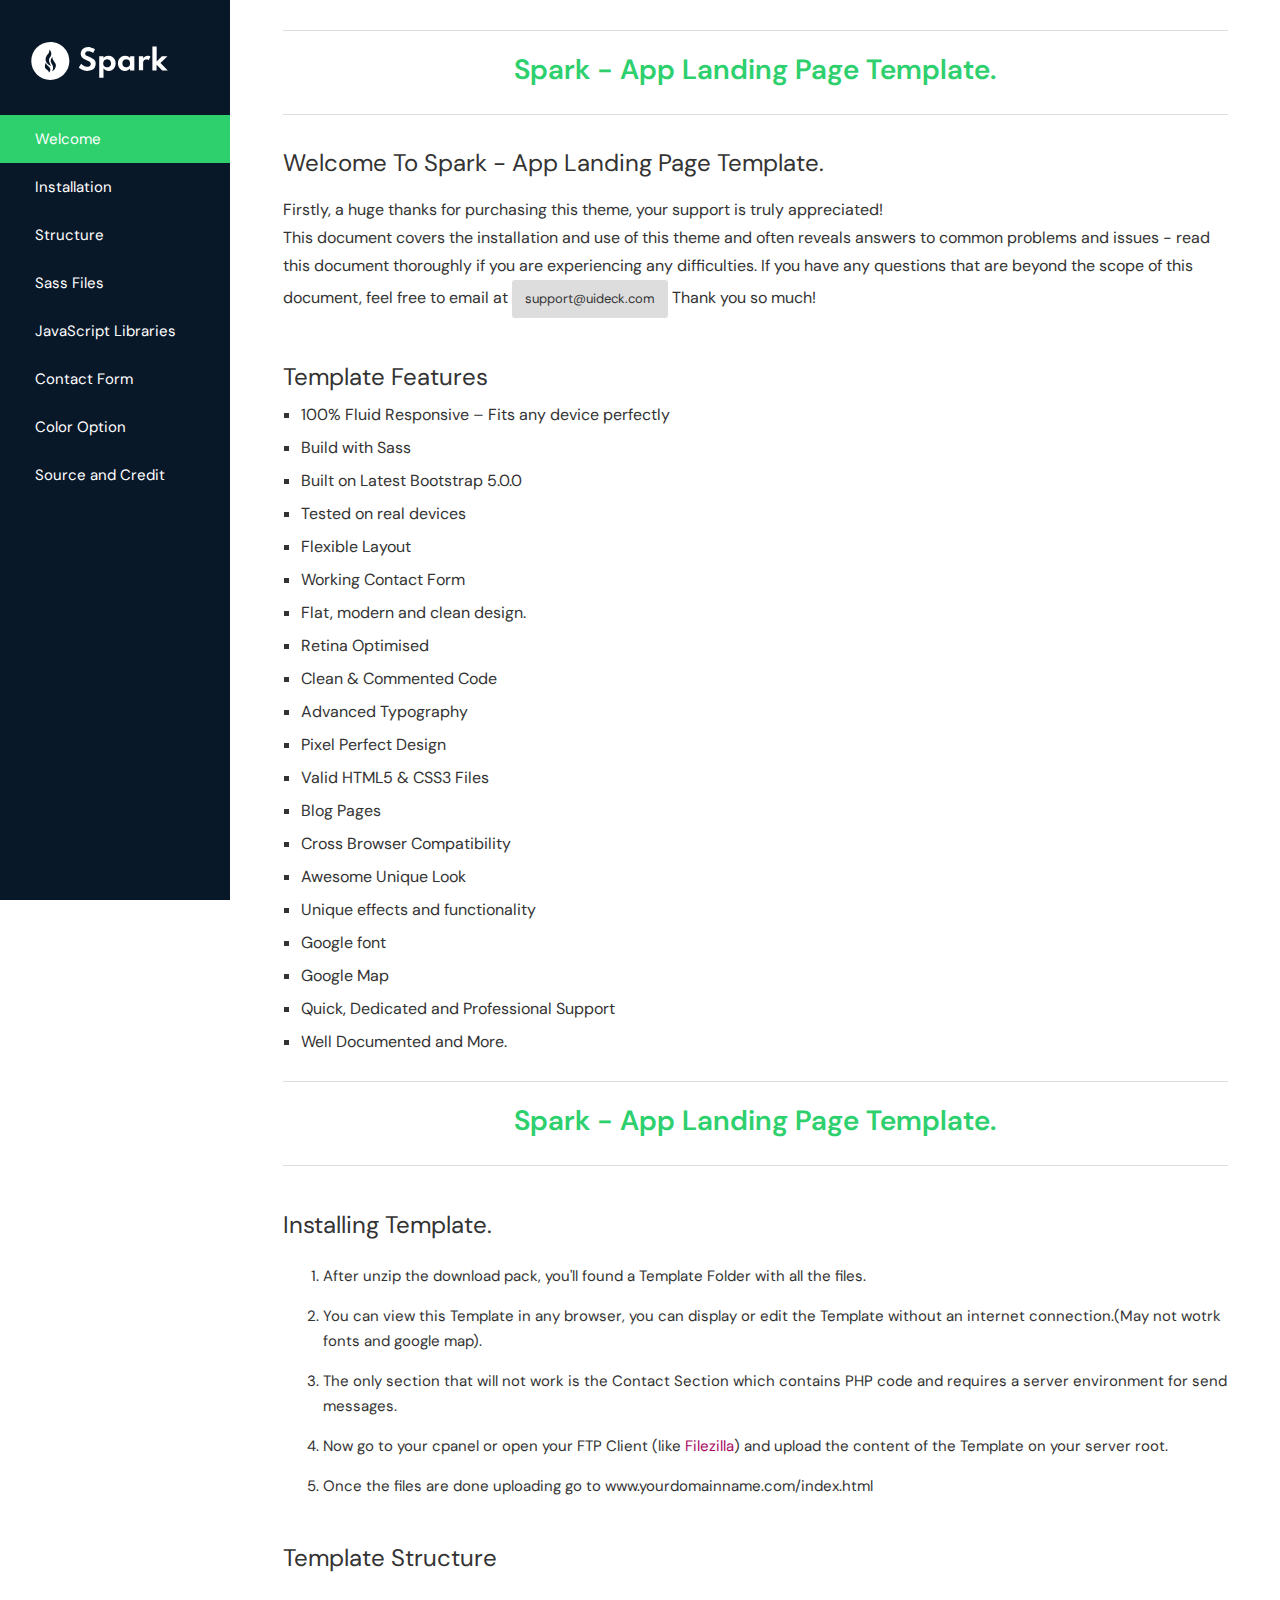
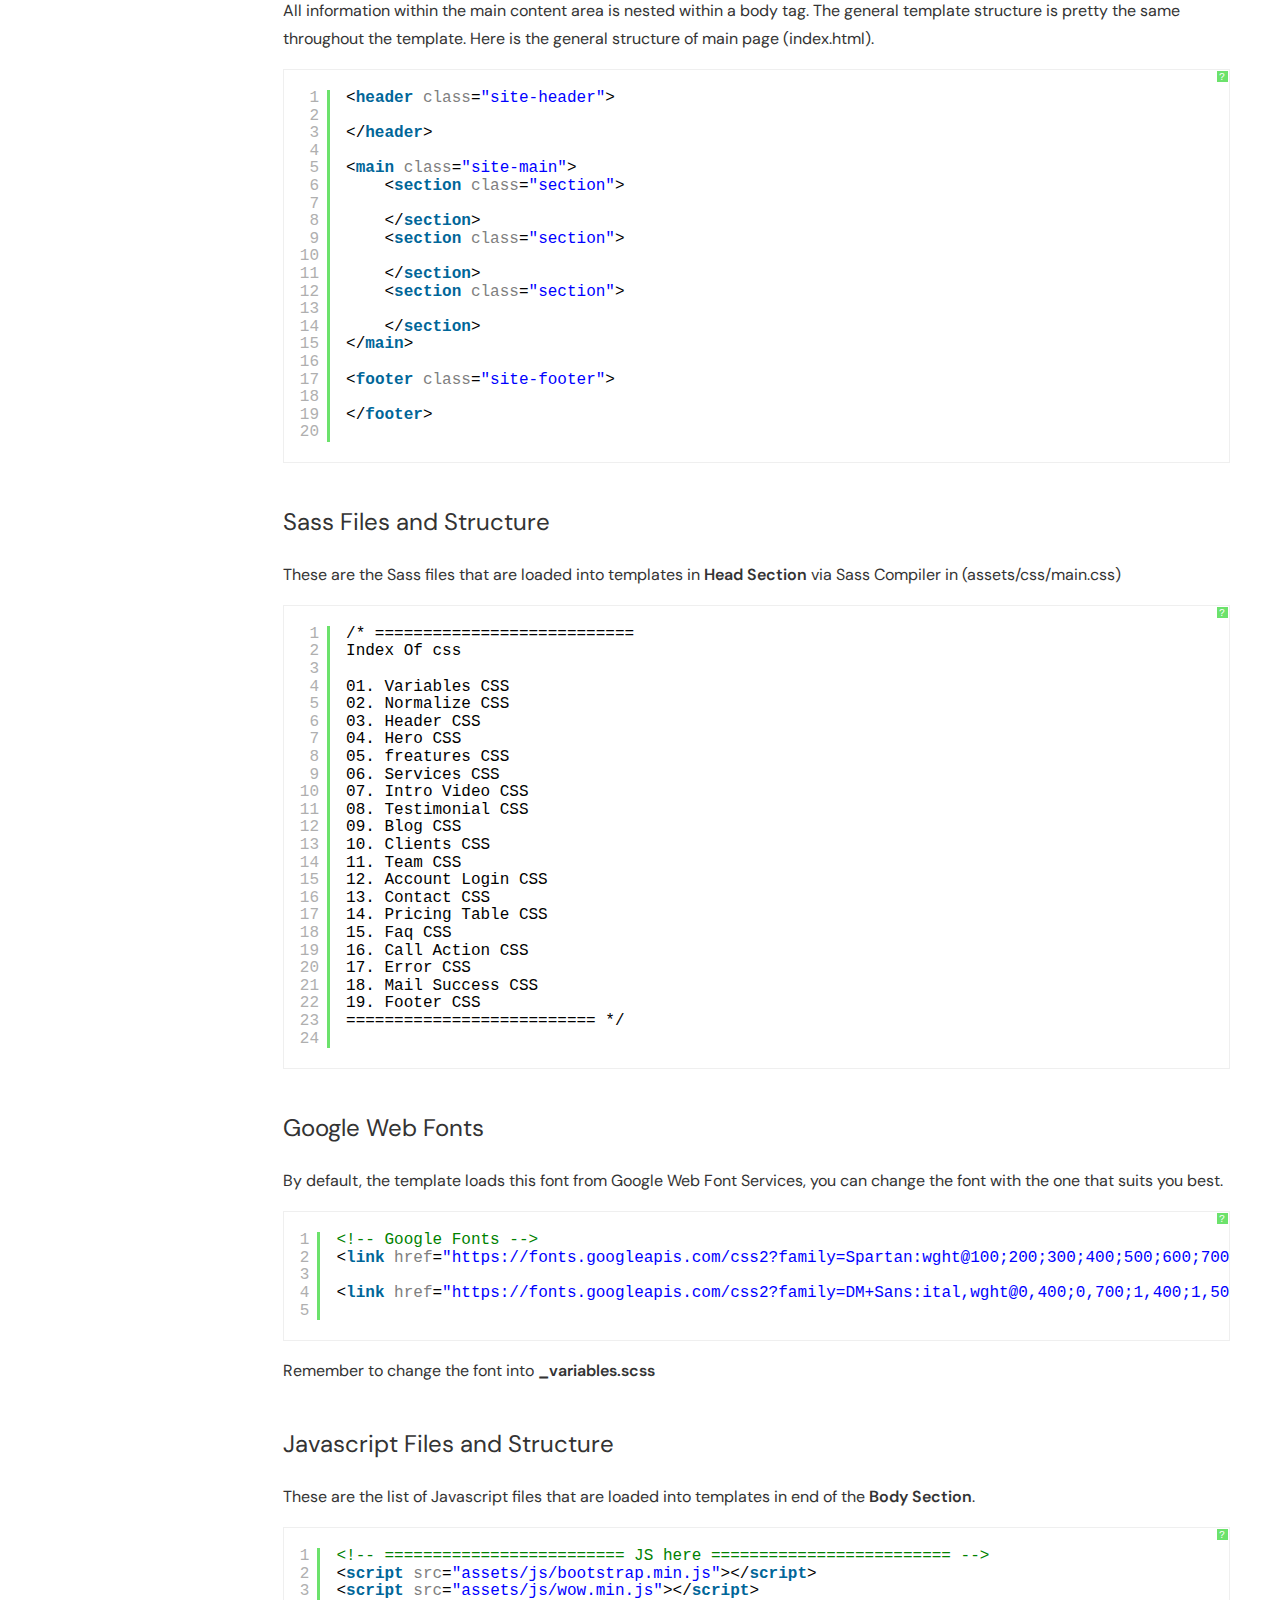
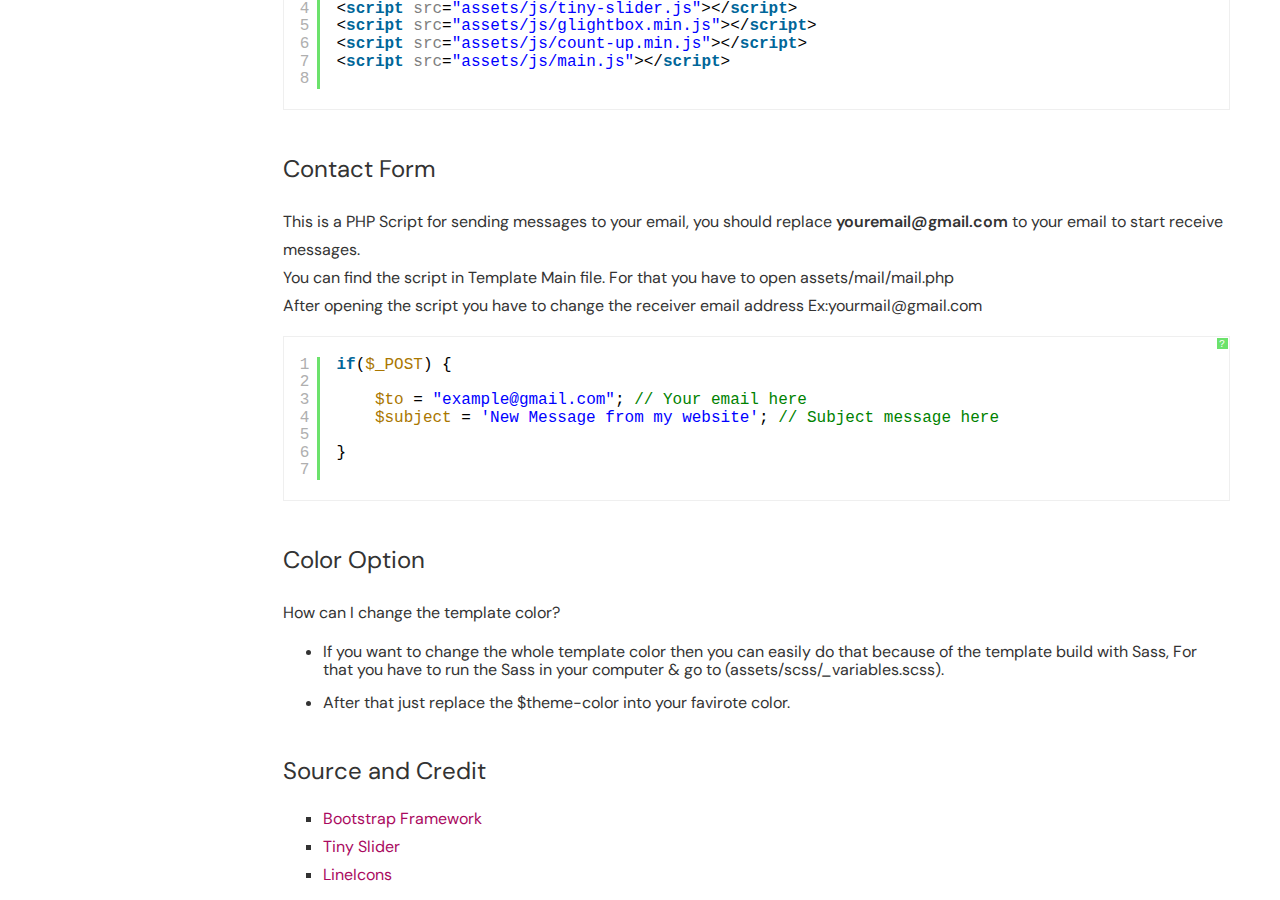
==== Documentation/index.html @ 8217e526 "Add files via upload" ====
<!DOCTYPE html>
<!--[if lt IE 7]>      <html class="no-js lt-ie9 lt-ie8 lt-ie7"> <![endif]-->
<!--[if IE 7]>         <html class="no-js lt-ie9 lt-ie8"> <![endif]-->
<!--[if IE 8]>         <html class="no-js lt-ie9"> <![endif]-->
<!--[if gt IE 8]><!-->
<html class="no-js">
<!--<![endif]-->

<head>
	<!-- Meta Tag -->
	<meta charset="utf-8">
	<meta http-equiv="X-UA-Compatible" content="IE=edge">
	<meta name='copyright' content=''>
	<meta http-equiv="X-UA-Compatible" content="IE=edge">
	<meta name="viewport" content="width=device-width, initial-scale=1, shrink-to-fit=no">
	<!-- Title Tag  -->
	<title>Spark - App Landing Page Template.</title>
	<!-- Favicon -->
	<link rel="icon" href="img/favicon.svg">

	<!-- Web Font -->
	<link
		href="https://fonts.googleapis.com/css2?family=DM+Sans:ital,wght@0,400;0,500;0,700;1,400;1,500;1,700&display=swap"
		rel="stylesheet">

	<!-- Syntax Highlighter -->
	<link rel="stylesheet" type="text/css" href="syntax-highlighter/styles/shCore.css" media="all">
	<link rel="stylesheet" type="text/css" href="syntax-highlighter/styles/shThemeDefault.css" media="all">

	<!-- Font Awesome CSS-->
	<link rel="stylesheet" href="css/font-awesome.min.css">
	<!-- Normalize/Reset CSS-->
	<link rel="stylesheet" href="css/normalize.min.css">
	<!-- Main CSS-->
	<link rel="stylesheet" href="css/main.css">

</head>

<body id="welcome">

	<aside class="left-sidebar">
		<div class="logo">
			<a href="#welcome">
				<img src="img/logo.svg" alt="">
			</a>
		</div>
		<nav class="left-nav">
			<ul id="nav">
				<li class="current">
					<a href="#welcome">Welcome</a>
				</li>
				<li>
					<a href="#installation">Installation</a>
				</li>
				<li>
					<a href="#tmpl-structure">Structure</a>
				</li>
				<li>
					<a href="#css-structure">Sass Files</a>
				</li>
				<li>
					<a href="#javascript">JavaScript Libraries</a>
				</li>
				<li>
					<a href="#contact-form">Contact Form</a>
				</li>
				<li>
					<a href="#color-option">Color Option</a>
				</li>
				<li>
					<a href="#credit">Source and Credit</a>
				</li>
			</ul>
		</nav>
	</aside>

	<div id="main-wrapper">
		<div class="main-content">
			<section id="welcome">
				<div class="content-header">
					<h1>Spark - App Landing Page Template.</h1>
				</div>
				<div class="welcome">

					<h2 class="twenty">Welcome To Spark - App Landing Page Template.</h2>

					<p>Firstly, a huge thanks for purchasing this theme, your support is truly appreciated!</p>

					<p>This document covers the installation and use of this theme and often reveals answers to common
						problems and issues
						- read this document thoroughly if you are experiencing any difficulties. If you have any
						questions that are beyond
						the scope of this document, feel free to email at
						<code>
							<a href="mailto:support@uideck.com">support@uideck.com</a>
						</code> Thank you so much!
					</p>
				</div>

				<div class="features">
					<h2 class="twenty">Template Features</h2>
					<ul>
						<li>100% Fluid Responsive – Fits any device perfectly</li>
						<li>Build with Sass</li>
						<li>Built on Latest Bootstrap 5.0.0</li>
						<li>Tested on real devices</li>
						<li>Flexible Layout</li>
						<li>Working Contact Form</li>
						<li>Flat, modern and clean design.</li>
						<li>Retina Optimised</li>
						<li>Clean & Commented Code</li>
						<li>Advanced Typography</li>
						<li>Pixel Perfect Design</li>
						<li>Valid HTML5 & CSS3 Files</li>
						<li>Blog Pages</li>
						<li>Cross Browser Compatibility</li>
						<li>Awesome Unique Look</li>
						<li>Unique effects and functionality</li>
						<li>Google font</li>
						<li>Google Map</li>
						<li>Quick, Dedicated and Professional Support</li>
						<li>Well Documented and More.</li>
					</ul>
				</div>

			</section>

			<section id="installation">
				<div class="content-header">
					<h1>Spark - App Landing Page Template.</h1>
				</div>
				<h2 class="title">Installing Template.</h2>

				<div class="section-content">
					<ol>
						<li>After unzip the download pack, you'll found a Template Folder with all the files.</li>
						<li>You can view this Template in any browser, you can display or edit the Template without an
							internet connection.(May
							not wotrk fonts and google map).</li>
						<li>The only section that will not work is the Contact Section which contains PHP code and
							requires a server environment
							for send messages.</li>
						<li>Now go to your cpanel or open your FTP Client (like
							<a target="_blank" href="https://filezilla-project.org/download.php">Filezilla</a>) and
							upload the content of the Template on your server root.
						</li>
						<li>Once the files are done uploading go to www.yourdomainname.com/index.html</li>
					</ol>
				</div>

			</section>


			<section id="tmpl-structure">
				<h2 class="title">Template Structure</h2>
				<p class="fifteen">All information within the main content area is nested within a body tag. The general
					template structure is pretty the
					same throughout the template. Here is the general structure of main page (index.html).</p>
				<pre class="brush: html">
		                <header class="site-header">
		                	
		                </header>

		                <main class="site-main">
		                	<section class="section">
		                		
		                	</section>
		                	<section class="section">
		                		
		                	</section>
		                	<section class="section">
		                		
		                	</section>
		                </main>

		                <footer class="site-footer">
		                	
		                </footer>
		            </pre>
			</section>


			<section id="css-structure">
				<h2 class="title">Sass Files and Structure</h2>
				<p class="fifteen">These are the Sass files that are loaded into templates in
					<strong>Head Section</strong> via Sass Compiler in (assets/css/main.css)
				</p>
				<pre class="brush: html">
					/* ===========================
					Index Of css

					01. Variables CSS
					02. Normalize CSS
					03. Header CSS
					04. Hero CSS
					05. freatures CSS
					06. Services CSS
					07. Intro Video CSS
					08. Testimonial CSS
					09. Blog CSS
					10. Clients CSS
					11. Team CSS
					12. Account Login CSS
					13. Contact CSS
					14. Pricing Table CSS
					15. Faq CSS
					16. Call Action CSS
					17. Error CSS
					18. Mail Success CSS
					19. Footer CSS
					========================== */
				</pre>

				<h2 class="title">Google Web Fonts</h2>

				<p>By default, the template loads this font from Google Web Font Services, you can change the font with
					the one that suits
					you best.</p>

				<pre class="brush:html">
					<!-- Google Fonts -->
					<link href="https://fonts.googleapis.com/css2?family=Spartan:wght@100;200;300;400;500;600;700;800;900&display=swap"
						rel="stylesheet">

					<link href="https://fonts.googleapis.com/css2?family=DM+Sans:ital,wght@0,400;0,700;1,400;1,500;1,700&display=swap" rel="stylesheet">
		        </pre>
				<p class="twenty">Remember to change the font into
					<strong>_variables.scss</strong>
				</p>
			</section>

			<section id="javascript">
				<h2 class="title">Javascript Files and Structure</h2>

				<p class="fifteen">These are the list of Javascript files that are loaded into templates in end of the
					<strong>Body Section</strong>.

				<pre class="brush: html">
					<!-- ========================= JS here ========================= -->
					<script src="assets/js/bootstrap.min.js"></script>
					<script src="assets/js/wow.min.js"></script>
					<script src="assets/js/tiny-slider.js"></script>
					<script src="assets/js/glightbox.min.js"></script>
					<script src="assets/js/count-up.min.js"></script>
					<script src="assets/js/main.js"></script>
		        </pre>
			</section>

			<section id="contact-form">
				<h2 class="title"> Contact Form </h2>
				<p>This is a PHP Script for sending messages to your email, you should replace
					<strong>youremail@gmail.com</strong> to your email to start receive messages.
				</p>
				<p>You can find the script in Template Main file. For that you have to open assets/mail/mail.php</p>
				<p>After opening the script you have to change the receiver email address Ex:yourmail@gmail.com</p>
				<pre class="brush:php">
						if($_POST) {

							$to = "example@gmail.com"; // Your email here
							$subject = 'New Message from my website'; // Subject message here

						}
		            </pre>
			</section>

			<section id="color-option">
				<h2 class="title"> Color Option </h2>
				<p>How can I change the template color?</p>
				<ul>
					<li class="mb-15">If you want to change the whole template color then you can easily do that because
						of the template build with Sass, For that you have to run the Sass in your computer & go to
						(assets/scss/_variables.scss). </li>
					<li>After that just replace the $theme-color into your favirote color.</li>
				</ul>
			</section>


			<section id="credit">
				<h2 class="title">Source and Credit</h2>
				<div class="script-source">
					<ul>
						<li>
							<a target="_blank" href="http://getbootstrap.com">Bootstrap Framework</a>
						</li>
						<li>
							<a target="_blank" href="https://github.com/ganlanyuan/tiny-slider">Tiny Slider</a>
						</li>
						<li>
							<a target="_blank" href="https://lineicons.com/icons/">LineIcons</a>
						</li>
					</ul>
				</div>
			</section>
		</div>
	</div>


	<!-- Essential JavaScript Libraries
		==============================================-->
	<script type="text/javascript" src="js/jquery-1.11.0.min.js"></script>
	<script type="text/javascript" src="js/jquery.nav.js"></script>
	<script type="text/javascript" src="syntax-highlighter/scripts/shCore.js"></script>
	<script type="text/javascript" src="syntax-highlighter/scripts/shBrushXml.js"></script>
	<script type="text/javascript" src="syntax-highlighter/scripts/shBrushCss.js"></script>
	<script type="text/javascript" src="syntax-highlighter/scripts/shBrushJScript.js"></script>
	<script type="text/javascript" src="syntax-highlighter/scripts/shBrushPhp.js"></script>
	<script type="text/javascript">
		SyntaxHighlighter.all()
	</script>
	<script type="text/javascript" src="js/custom.js"></script>

</body>

</html>
---- Documentation/syntax-highlighter/styles/shCore.css ----
/**
 * SyntaxHighlighter
 * http://alexgorbatchev.com/SyntaxHighlighter
 *
 * SyntaxHighlighter is donationware. If you are using it, please donate.
 * http://alexgorbatchev.com/SyntaxHighlighter/donate.html
 *
 * @version
 * 3.0.83 (July 02 2010)
 * 
 * @copyright
 * Copyright (C) 2004-2010 Alex Gorbatchev.
 *
 * @license
 * Dual licensed under the MIT and GPL licenses.
 */
.syntaxhighlighter a,
.syntaxhighlighter div,
.syntaxhighlighter code,
.syntaxhighlighter table,
.syntaxhighlighter table td,
.syntaxhighlighter table tr,
.syntaxhighlighter table tbody,
.syntaxhighlighter table thead,
.syntaxhighlighter table caption,
.syntaxhighlighter textarea {
  -moz-border-radius: 0 0 0 0 !important;
  -webkit-border-radius: 0 0 0 0 !important;
  background: none !important;
  border: 0 !important;
  bottom: auto !important;
  float: none !important;
  height: auto !important;
  left: auto !important;
  line-height: 1.1em !important;
  margin: 0 !important;
  outline: 0 !important;
  overflow: visible !important;
  padding: 0 !important;
  position: static !important;
  right: auto !important;
  text-align: left !important;
  top: auto !important;
  vertical-align: baseline !important;
  width: auto !important;
  box-sizing: content-box !important;
  font-family: "Consolas", "Bitstream Vera Sans Mono", "Courier New", Courier, monospace !important;
  font-weight: normal !important;
  font-style: normal !important;
  font-size: 1em !important;
  min-height: inherit !important;
  min-height: auto !important;
}

.syntaxhighlighter {
  width: 100% !important;
  margin: 1em 0 1em 0 !important;
  position: relative !important;
  overflow: auto !important;
  font-size: 1em !important;
}
.syntaxhighlighter.source {
  overflow: hidden !important;
}
.syntaxhighlighter .bold {
  font-weight: bold !important;
}
.syntaxhighlighter .italic {
  font-style: italic !important;
}
.syntaxhighlighter .line {
  white-space: pre !important;
}
.syntaxhighlighter table {
  width: 100% !important;
}
.syntaxhighlighter table caption {
  text-align: left !important;
  padding: .5em 0 0.5em 1em !important;
}
.syntaxhighlighter table td.code {
  width: 100% !important;
}
.syntaxhighlighter table td.code .container {
  position: relative !important;
}
.syntaxhighlighter table td.code .container textarea {
  box-sizing: border-box !important;
  position: absolute !important;
  left: 0 !important;
  top: 0 !important;
  width: 100% !important;
  height: 100% !important;
  border: none !important;
  background: white !important;
  padding-left: 1em !important;
  overflow: hidden !important;
  white-space: pre !important;
}
.syntaxhighlighter table td.gutter .line {
  text-align: right !important;
  padding: 0 0.5em 0 1em !important;
}
.syntaxhighlighter table td.code .line {
  padding: 0 1em !important;
}
.syntaxhighlighter.nogutter td.code .container textarea, .syntaxhighlighter.nogutter td.code .line {
  padding-left: 0em !important;
}
.syntaxhighlighter.show {
  display: block !important;
}
.syntaxhighlighter.collapsed table {
  display: none !important;
}
.syntaxhighlighter.collapsed .toolbar {
  padding: 0.1em 0.8em 0em 0.8em !important;
  font-size: 1em !important;
  position: static !important;
  width: auto !important;
  height: auto !important;
}
.syntaxhighlighter.collapsed .toolbar span {
  display: inline !important;
  margin-right: 1em !important;
}
.syntaxhighlighter.collapsed .toolbar span a {
  padding: 0 !important;
  display: none !important;
}
.syntaxhighlighter.collapsed .toolbar span a.expandSource {
  display: inline !important;
}
.syntaxhighlighter .toolbar {
  position: absolute !important;
  right: 1px !important;
  top: 1px !important;
  width: 11px !important;
  height: 11px !important;
  font-size: 10px !important;
  z-index: 10 !important;
}
.syntaxhighlighter .toolbar span.title {
  display: inline !important;
}
.syntaxhighlighter .toolbar a {
  display: block !important;
  text-align: center !important;
  text-decoration: none !important;
  padding-top: 1px !important;
}
.syntaxhighlighter .toolbar a.expandSource {
  display: none !important;
}
.syntaxhighlighter.ie {
  font-size: .9em !important;
  padding: 1px 0 1px 0 !important;
}
.syntaxhighlighter.ie .toolbar {
  line-height: 8px !important;
}
.syntaxhighlighter.ie .toolbar a {
  padding-top: 0px !important;
}
.syntaxhighlighter.printing .line.alt1 .content,
.syntaxhighlighter.printing .line.alt2 .content,
.syntaxhighlighter.printing .line.highlighted .number,
.syntaxhighlighter.printing .line.highlighted.alt1 .content,
.syntaxhighlighter.printing .line.highlighted.alt2 .content {
  background: none !important;
}
.syntaxhighlighter.printing .line .number {
  color: #bbbbbb !important;
}
.syntaxhighlighter.printing .line .content {
  color: black !important;
}
.syntaxhighlighter.printing .toolbar {
  display: none !important;
}
.syntaxhighlighter.printing a {
  text-decoration: none !important;
}
.syntaxhighlighter.printing .plain, .syntaxhighlighter.printing .plain a {
  color: black !important;
}
.syntaxhighlighter.printing .comments, .syntaxhighlighter.printing .comments a {
  color: #008200 !important;
}
.syntaxhighlighter.printing .string, .syntaxhighlighter.printing .string a {
  color: blue !important;
}
.syntaxhighlighter.printing .keyword {
  color: #006699 !important;
  font-weight: bold !important;
}
.syntaxhighlighter.printing .preprocessor {
  color: gray !important;
}
.syntaxhighlighter.printing .variable {
  color: #aa7700 !important;
}
.syntaxhighlighter.printing .value {
  color: #009900 !important;
}
.syntaxhighlighter.printing .functions {
  color: #ff1493 !important;
}
.syntaxhighlighter.printing .constants {
  color: #0066cc !important;
}
.syntaxhighlighter.printing .script {
  font-weight: bold !important;
}
.syntaxhighlighter.printing .color1, .syntaxhighlighter.printing .color1 a {
  color: gray !important;
}
.syntaxhighlighter.printing .color2, .syntaxhighlighter.printing .color2 a {
  color: #ff1493 !important;
}
.syntaxhighlighter.printing .color3, .syntaxhighlighter.printing .color3 a {
  color: red !important;
}
.syntaxhighlighter.printing .break, .syntaxhighlighter.printing .break a {
  color: black !important;
}
---- Documentation/syntax-highlighter/styles/shThemeDefault.css ----
/**
 * SyntaxHighlighter
 * http://alexgorbatchev.com/SyntaxHighlighter
 *
 * SyntaxHighlighter is donationware. If you are using it, please donate.
 * http://alexgorbatchev.com/SyntaxHighlighter/donate.html
 *
 * @version
 * 3.0.83 (July 02 2010)
 * 
 * @copyright
 * Copyright (C) 2004-2010 Alex Gorbatchev.
 *
 * @license
 * Dual licensed under the MIT and GPL licenses.
 */
.syntaxhighlighter {
  background-color: white !important;
  max-height:450px;
}
.syntaxhighlighter .line.alt1 {
  background-color: white !important;
}
.syntaxhighlighter .line.alt2 {
  background-color: white !important;
}
.syntaxhighlighter .line.highlighted.alt1, .syntaxhighlighter .line.highlighted.alt2 {
  background-color: #e0e0e0 !important;
}
.syntaxhighlighter .line.highlighted.number {
  color: black !important;
}
.syntaxhighlighter table caption {
  color: black !important;
}
.syntaxhighlighter .gutter {
  color: #afafaf !important;
}
.syntaxhighlighter .gutter .line {
  border-right: 3px solid #6ce26c !important;
}
.syntaxhighlighter .gutter .line.highlighted {
  background-color: #6ce26c !important;
  color: white !important;
}
.syntaxhighlighter.printing .line .content {
  border: none !important;
}
.syntaxhighlighter.collapsed {
  overflow: visible !important;
}
.syntaxhighlighter.collapsed .toolbar {
  color: blue !important;
  background: white !important;
  border: 1px solid #6ce26c !important;
}
.syntaxhighlighter.collapsed .toolbar a {
  color: blue !important;
}
.syntaxhighlighter.collapsed .toolbar a:hover {
  color: red !important;
}
.syntaxhighlighter .toolbar {
  color: white !important;
  background: #6ce26c !important;
  border: none !important;
}
.syntaxhighlighter .toolbar a {
  color: white !important;
}
.syntaxhighlighter .toolbar a:hover {
  color: black !important;
}
.syntaxhighlighter .plain, .syntaxhighlighter .plain a {
  color: black !important;
}
.syntaxhighlighter .comments, .syntaxhighlighter .comments a {
  color: #008200 !important;
}
.syntaxhighlighter .string, .syntaxhighlighter .string a {
  color: blue !important;
}
.syntaxhighlighter .keyword {
  color: #006699 !important;
}
.syntaxhighlighter .preprocessor {
  color: gray !important;
}
.syntaxhighlighter .variable {
  color: #aa7700 !important;
}
.syntaxhighlighter .value {
  color: #009900 !important;
}
.syntaxhighlighter .functions {
  color: #ff1493 !important;
}
.syntaxhighlighter .constants {
  color: #0066cc !important;
}
.syntaxhighlighter .script {
  font-weight: bold !important;
  color: #006699 !important;
  background-color: none !important;
}
.syntaxhighlighter .color1, .syntaxhighlighter .color1 a {
  color: gray !important;
}
.syntaxhighlighter .color2, .syntaxhighlighter .color2 a {
  color: #ff1493 !important;
}
.syntaxhighlighter .color3, .syntaxhighlighter .color3 a {
  color: red !important;
}

.syntaxhighlighter .keyword {
  font-weight: bold !important;
}
---- Documentation/css/main.css ----
body{
	background-color:#FFF;
    font-family: "DM Sans", sans-serif;
    font-weight:400;
	font-size:16px;
	line-height:18px;
	color:#333;
}

b, strong {
	font-weight: 600;
}

p{
	margin:0;
}

a {
    color: #aa0a5f;
}

a, a:hover, a:focus{
	text-decoration: none;
	outline: 0;
}
h1, h2, h3,
h4, h5, h6 {
    color: #333;
	margin:0;
    font-weight: normal;
}

h1 { font-size: 28px;}
h2 { font-size: 24px;}
h3 { font-size: 18px;}
h5 { font-size: 16px;}
h6 { font-size: 14px;}

strong {
  letter-s;;Dacing: 1px;
}

code {
	background-color: #ddd;
	border-radius: 3px;
	color: #000;
	font-size: 85%;
	margin: 0;
	padding: 5px 13px;
	display: inline-block;
	font-family: "DM Sans", sans-serif;
	font-size: 13px;
}

code a {
    color: #333;
}

code a:hover {
    text-decoration: underline;
}

section p {
    line-height: 28px;
    font-size: 16px;
    font-weight: 400;
}

.clearfix:before,
.clearfix:after {
    content: " ";
    display: table;
}
.clearfix:after {
    clear: both;
}
.clearfix {
    *zoom: 1;
}

.tan {
  margin-bottom: 10px;
}

.fifteen{
    margin-bottom: 15px;
}

.twenty{
    margin-bottom: 20px;
}

.center {
    text-align: center;
}

.title {
    margin: 50px 0 30px;
}

.syntaxhighlighter {
    border: 1px solid #efefef;
    max-height: 100% !important;
    padding: 20px 0;
}


.main-content section {
  margin: 0 5%;
}


.left-sidebar {
    background-color: #081828;
    float: left;
    min-height: 100%;
    position: fixed;
    width: 18%;
}

.logo {
    padding-bottom: 30px;
    padding-left: 30px;
    padding-top: 40px;
}

.logo img{
	width: 140px;
}

.left-nav ul {
    margin: 0;
    padding: 0;
    font-size: 14px;
}

.left-nav ul li a {
    color: #fff;
    display: block;
    padding: 15px 35px;
    -webkit-transition: all 0.3s ease-in 0s;
       -moz-transition: all 0.3s ease-in 0s;
        -ms-transition: all 0.3s ease-in 0s;
         -o-transition: all 0.3s ease-in 0s;
            transition: all 0.3s ease-in 0s;
            font-size: 15px;
}

.left-nav ul li a:hover, .left-nav ul li .current {
    background-color: #2ED06E;
    color: #fff;
}


#main-wrapper {
    float: left;
    margin-left: 18%;
    width: 82%;
}

.content-header {
    border-bottom: 1px solid #ddd;
    border-top: 1px solid #ddd;
    margin-top: 30px;
    padding: 30px 0 35px;
    text-align: center;
}
.content-header h1{
	font-weight:600;
	color:#2ED06E;
}

.welcome {
    font-size: 16px;
    line-height: 26px;
    margin: 35px auto 0;
}

.features {
    margin-top: 50px;
}

.features ul li {
    list-style: square outside none;
    margin-bottom: 15px;
}

.features > ul {
    padding-left: 18px;
}

.author {
    border-bottom: 1px solid #ddd;
    border-top: 1px solid #ddd;
    margin-top: 50px;
    padding: 30px 0;
}

.author-info {
    font-size: 18px;
    line-height: 28px;
    margin: 0 auto;
    width: 50%;
}

.section-content {
    font-size: 15px;
    line-height: 25px;
}

.section-content li {
    margin-bottom: 15px;
}

.section-content a:hover {
    text-decoration: underline;
}

.script-source li {
    list-style: square outside none;
    margin-bottom: 10px;
}

#twitter-feed li,
#flickr li {
    line-height: 25px;
    margin-bottom: 10px;
}

#twitter-feed img {
    border: 1px solid #ddd;
    box-shadow: 2px 3px 3px #ddd;
    height: auto;
    margin-top: 10px;
    max-width: 100%;
}

.mb-15{
	margin-bottom:15px !important;
}
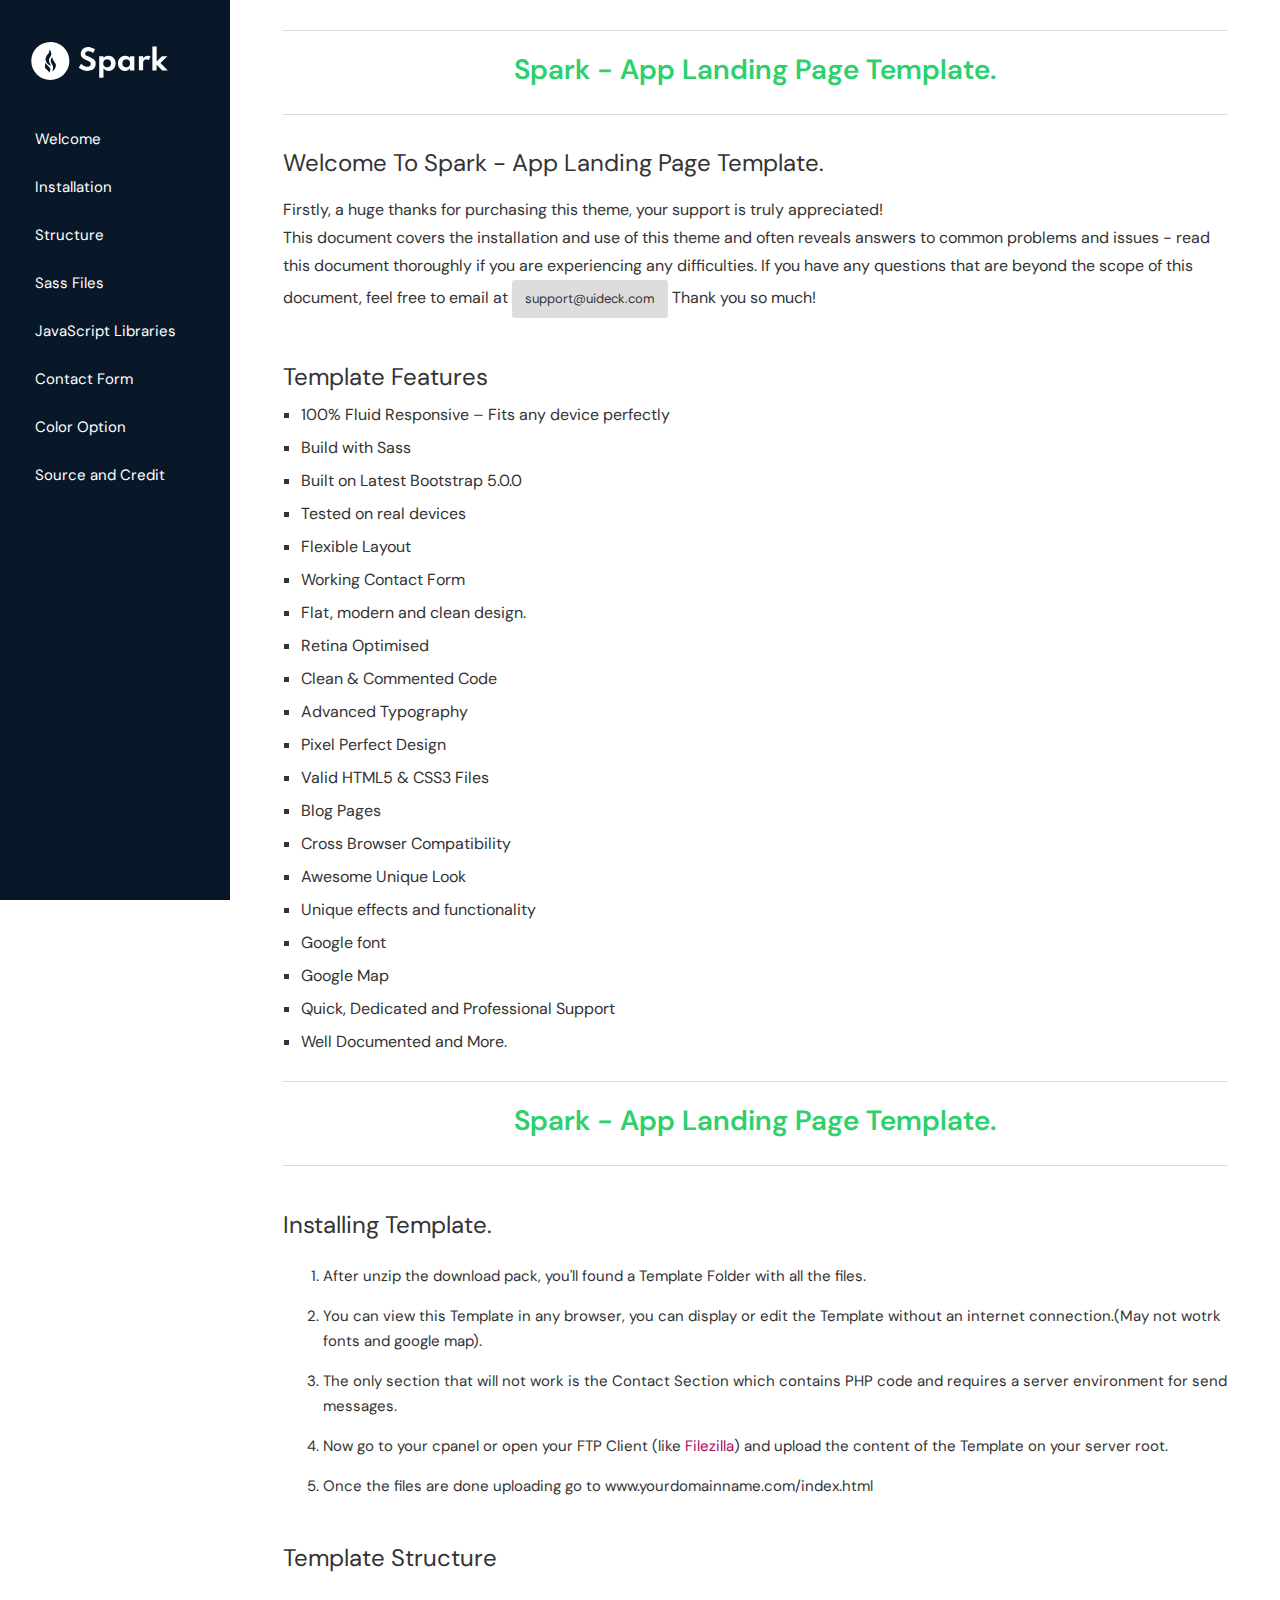
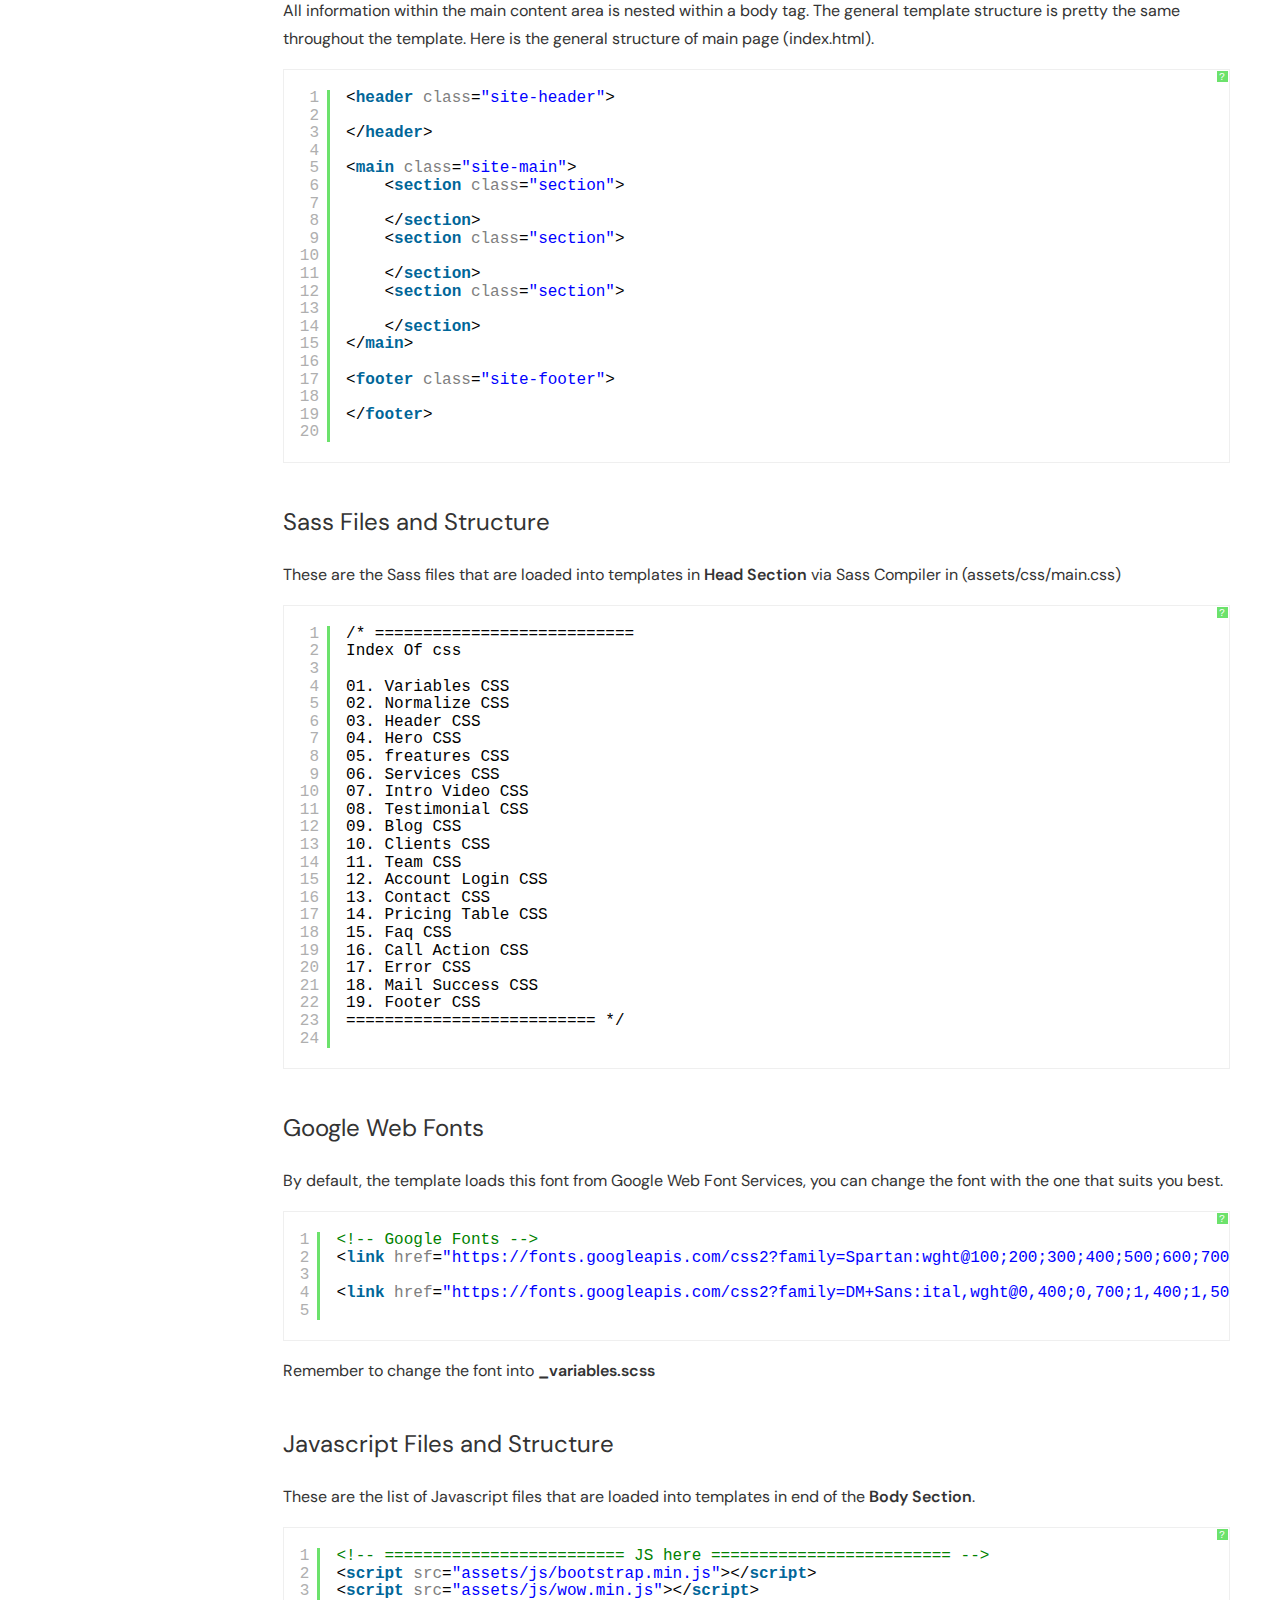
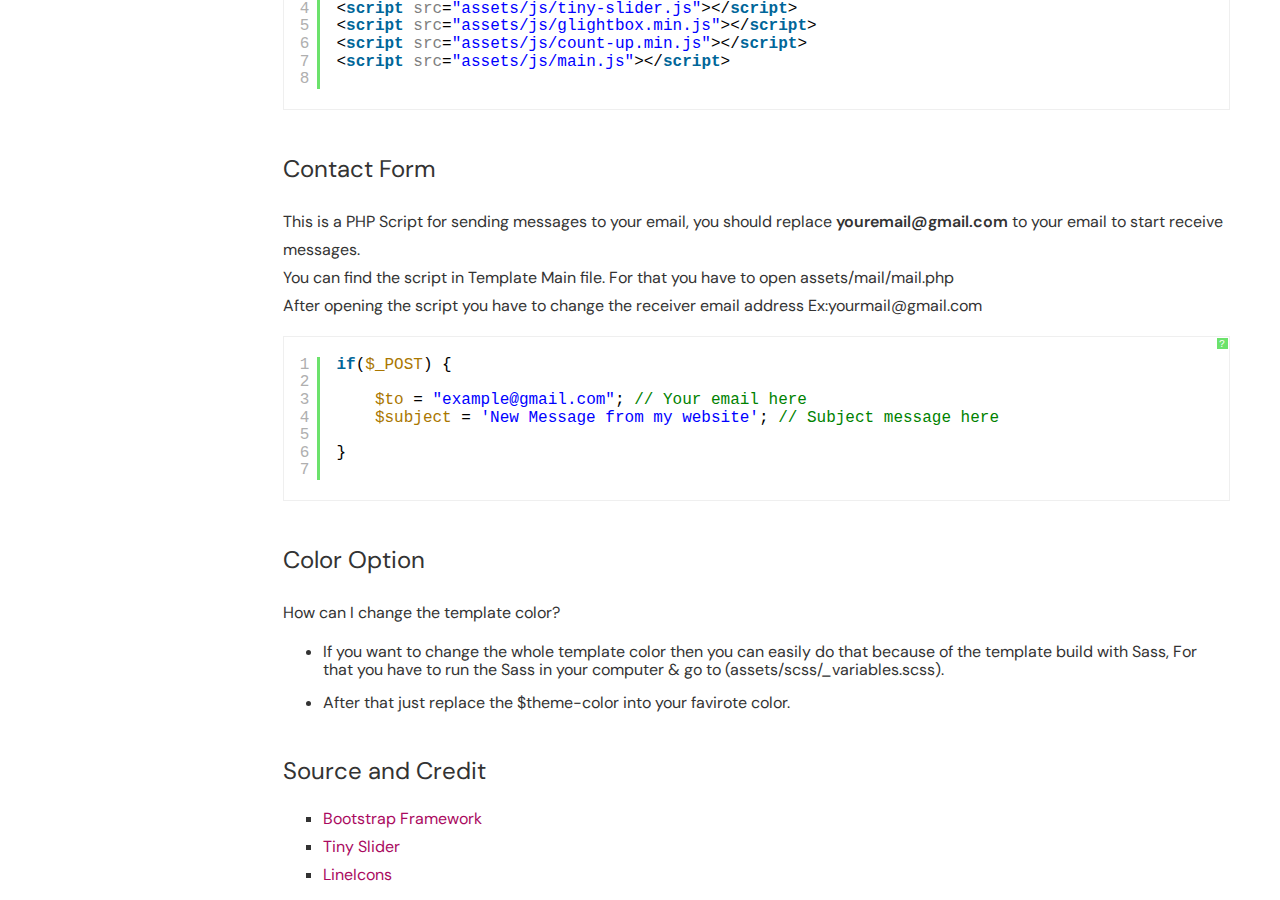
==== commit 071391c6: "Update index.html" ====
--- a/Documentation/index.html
+++ b/Documentation/index.html
@@ -14,7 +14,7 @@
 	<meta http-equiv="X-UA-Compatible" content="IE=edge">
 	<meta name="viewport" content="width=device-width, initial-scale=1, shrink-to-fit=no">
 	<!-- Title Tag  -->
-	<title>Spark - App Landing Page Template.</title>
+	<title>Spark | Web development explanation </title>
 	<!-- Favicon -->
 	<link rel="icon" href="img/favicon.svg">
 
@@ -50,16 +50,16 @@
 					<a href="#welcome">Welcome</a>
 				</li>
 				<li>
-					<a href="#installation">Installation</a>
-				</li>
-				<li>
-					<a href="#tmpl-structure">Structure</a>
-				</li>
-				<li>
-					<a href="#css-structure">Sass Files</a>
-				</li>
-				<li>
-					<a href="#javascript">JavaScript Libraries</a>
+					<a href="#How we work">Installation</a>
+				</li>
+				<li>
+					<a href="#Company structure">Structure</a>
+				</li>
+				<li>
+					<a href="#Protocol">Sass Files</a>
+				</li>
+				<li>
+					<a href="#What technologies do we use">JavaScript Libraries</a>
 				</li>
 				<li>
 					<a href="#contact-form">Contact Form</a>
@@ -311,4 +311,4 @@
 
 </body>
 
-</html>+</html>
